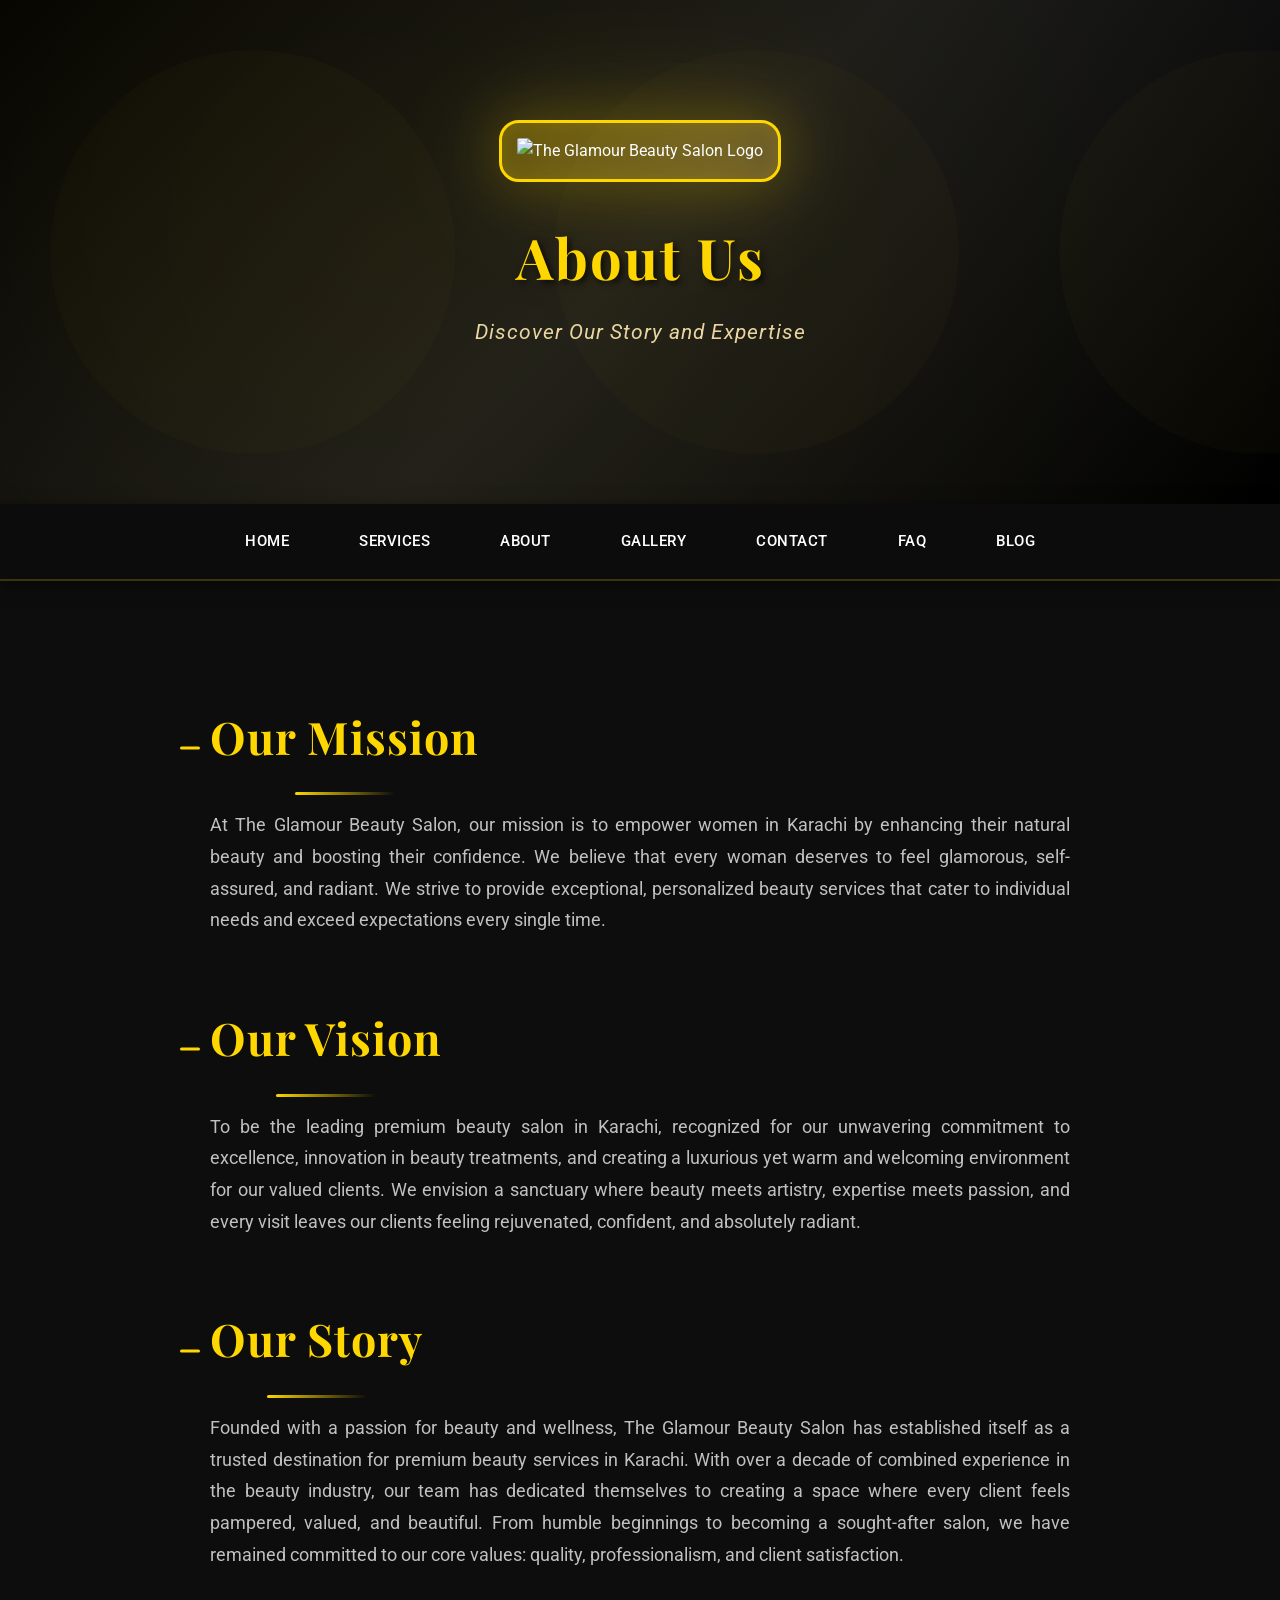
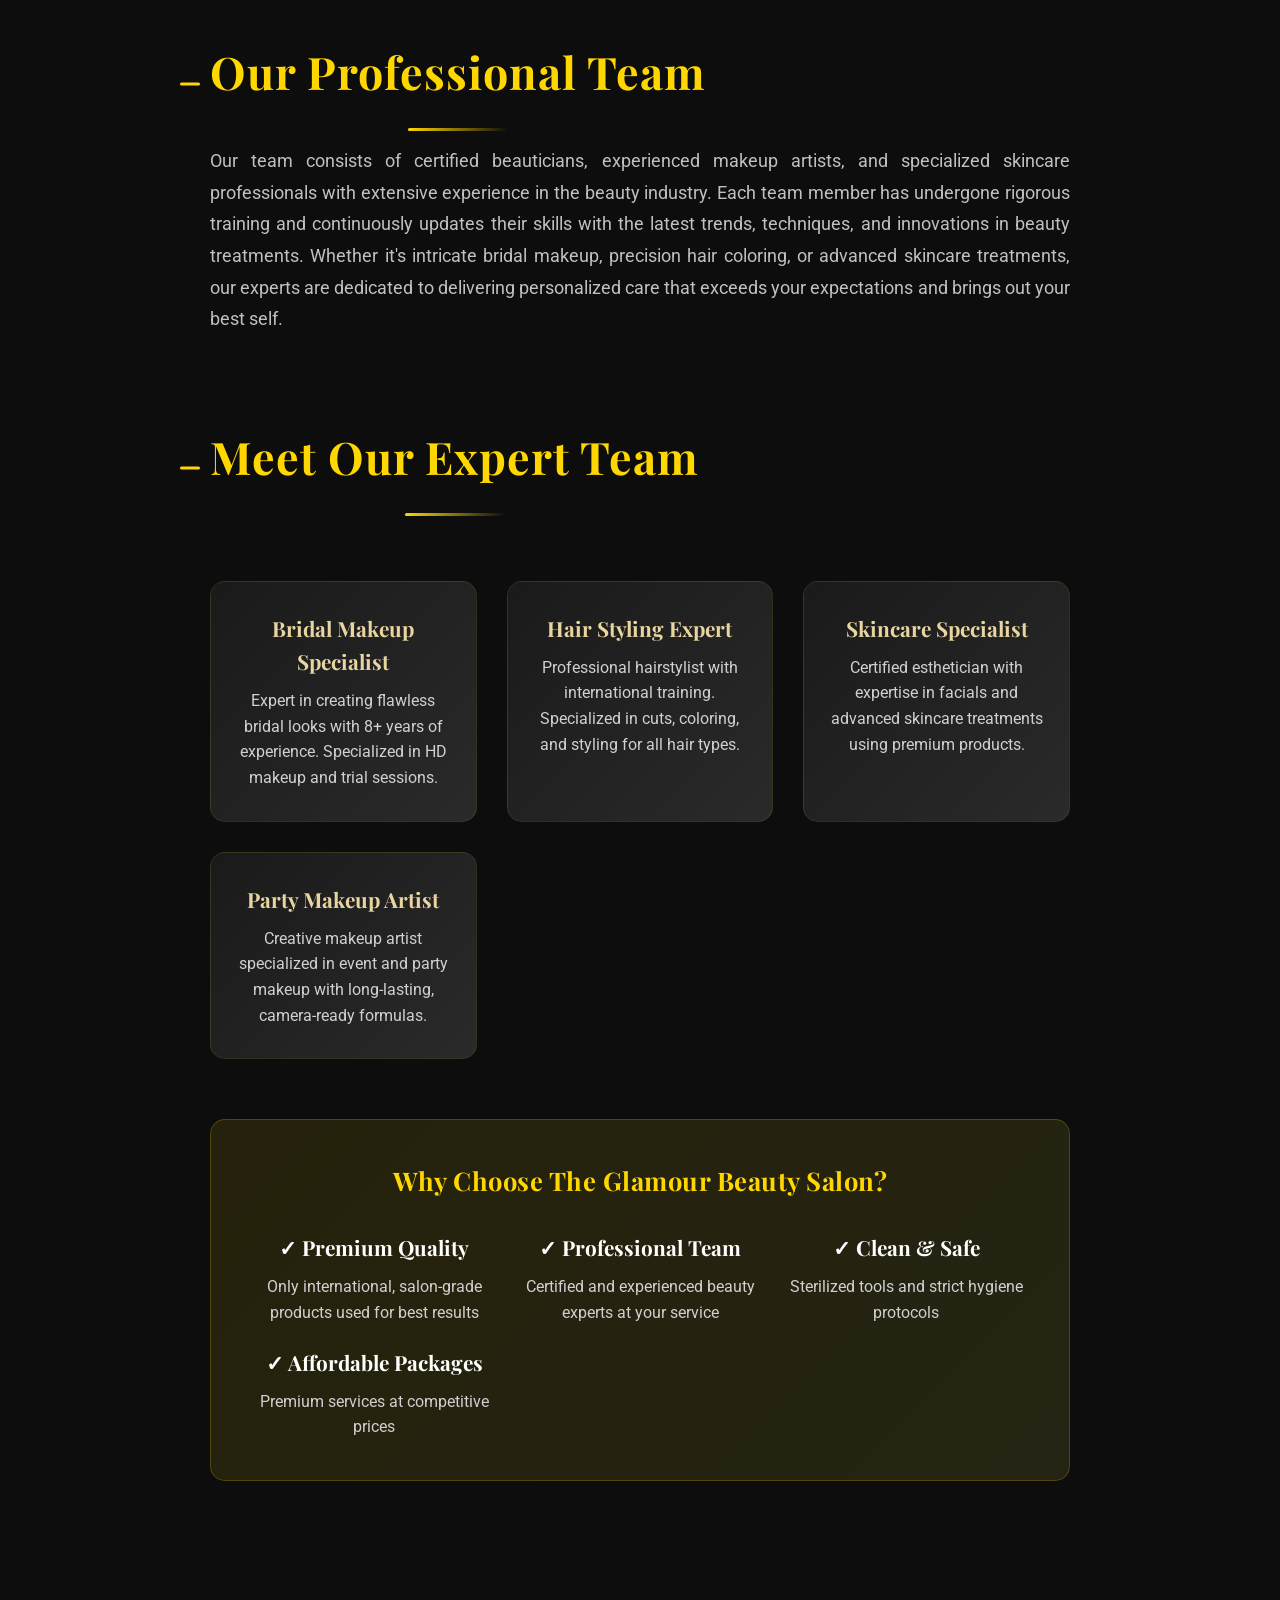
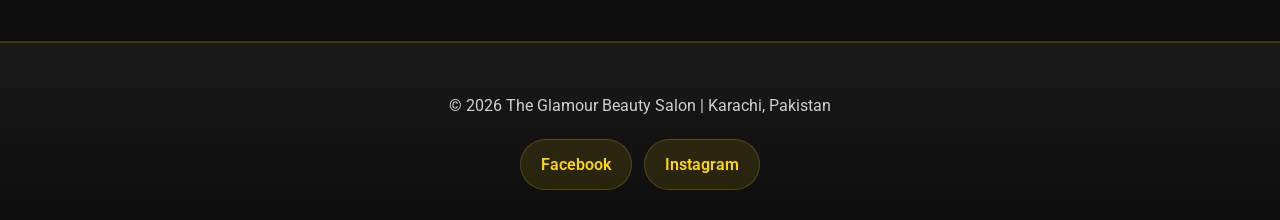
==== about.html @ a3207ed5 "Complete salon website with all images and pages" ====
﻿<!DOCTYPE html>
<html lang="en">
<head><base href="./">
  <meta charset="UTF-8">
  <meta name="viewport" content="width=device-width, initial-scale=1.0">
  <meta name="description" content="About The Glamour Beauty Salon - Our mission, vision, and professional team in Karachi, Pakistan.">
  <meta name="author" content="The Glamour Beauty Salon">
  <title>About Us - The Glamour Beauty Salon</title>
  <link href="https://fonts.googleapis.com/css2?family=Playfair+Display:wght@400;700&family=Roboto:wght@300;400;500;700&display=swap" rel="stylesheet">
  <link rel="stylesheet" href="style.css">
</head>
<body>

<!-- HERO SECTION -->
<header class="hero">
  <img src="logo.png.jpeg" class="logo" alt="The Glamour Beauty Salon Logo">
  <h1>About Us</h1>
  <p>Discover Our Story and Expertise</p>
</header>

<!-- NAVIGATION -->
<nav>
  <a href="index.html">Home</a>
  <a href="services.html">Services</a>
  <a href="about.html">About</a>
  <a href="gallery.html">Gallery</a>
  <a href="contact.html">Contact</a>
  <a href="faq.html">FAQ</a>
  <a href="blog.html">Blog</a>
</nav>

<!-- ABOUT CONTENT SECTION -->
<section class="about-content">
  <div class="about-text">
    <h2>Our Mission</h2>
    <p>At The Glamour Beauty Salon, our mission is to empower women in Karachi by enhancing their natural beauty and boosting their confidence. We believe that every woman deserves to feel glamorous, self-assured, and radiant. We strive to provide exceptional, personalized beauty services that cater to individual needs and exceed expectations every single time.</p>
    
    <h2>Our Vision</h2>
    <p>To be the leading premium beauty salon in Karachi, recognized for our unwavering commitment to excellence, innovation in beauty treatments, and creating a luxurious yet warm and welcoming environment for our valued clients. We envision a sanctuary where beauty meets artistry, expertise meets passion, and every visit leaves our clients feeling rejuvenated, confident, and absolutely radiant.</p>
    
    <h2>Our Story</h2>
    <p>Founded with a passion for beauty and wellness, The Glamour Beauty Salon has established itself as a trusted destination for premium beauty services in Karachi. With over a decade of combined experience in the beauty industry, our team has dedicated themselves to creating a space where every client feels pampered, valued, and beautiful. From humble beginnings to becoming a sought-after salon, we have remained committed to our core values: quality, professionalism, and client satisfaction.</p>
    
    <h2>Our Professional Team</h2>
    <p>Our team consists of certified beauticians, experienced makeup artists, and specialized skincare professionals with extensive experience in the beauty industry. Each team member has undergone rigorous training and continuously updates their skills with the latest trends, techniques, and innovations in beauty treatments. Whether it's intricate bridal makeup, precision hair coloring, or advanced skincare treatments, our experts are dedicated to delivering personalized care that exceeds your expectations and brings out your best self.</p>
  </div>

  <h2 style="margin-top: 60px; text-align: center;">Meet Our Expert Team</h2>
  <div class="team-grid">
    <div class="team-card">
      <h4>Bridal Makeup Specialist</h4>
      <p>Expert in creating flawless bridal looks with 8+ years of experience. Specialized in HD makeup and trial sessions.</p>
    </div>
    <div class="team-card">
      <h4>Hair Styling Expert</h4>
      <p>Professional hairstylist with international training. Specialized in cuts, coloring, and styling for all hair types.</p>
    </div>
    <div class="team-card">
      <h4>Skincare Specialist</h4>
      <p>Certified esthetician with expertise in facials and advanced skincare treatments using premium products.</p>
    </div>
    <div class="team-card">
      <h4>Party Makeup Artist</h4>
      <p>Creative makeup artist specialized in event and party makeup with long-lasting, camera-ready formulas.</p>
    </div>
  </div>

  <div style="background: linear-gradient(135deg, rgba(255, 215, 0, 0.1), rgba(255, 237, 74, 0.1)); padding: 40px; border-radius: 15px; margin-top: 60px; border: 1px solid rgba(255, 215, 0, 0.2);">
    <h3 style="text-align: center; color: #ffd700;">Why Choose The Glamour Beauty Salon?</h3>
    <div style="display: grid; grid-template-columns: repeat(auto-fit, minmax(200px, 1fr)); gap: 20px; margin-top: 30px; text-align: center;">
      <div>
        <h4 style="color: #fff;">✓ Premium Quality</h4>
        <p>Only international, salon-grade products used for best results</p>
      </div>
      <div>
        <h4 style="color: #fff;">✓ Professional Team</h4>
        <p>Certified and experienced beauty experts at your service</p>
      </div>
      <div>
        <h4 style="color: #fff;">✓ Clean & Safe</h4>
        <p>Sterilized tools and strict hygiene protocols</p>
      </div>
      <div>
        <h4 style="color: #fff;">✓ Affordable Packages</h4>
        <p>Premium services at competitive prices</p>
      </div>
    </div>
  </div>
</section>

<!-- FOOTER -->
<footer>
  <p>&copy; 2026 The Glamour Beauty Salon | Karachi, Pakistan</p>
  <div class="footer-social">
    <a href="https://www.facebook.com/share/1CPtgfu52s/" title="Facebook">Facebook</a>
    <a href="https://www.instagram.com/theglamourbeautysalon_official?igsh=c2xicDVqaHN4c2M3" title="Instagram">Instagram</a>
    
  </div>
</footer>

</body>
</html>
---- style.css ----
/* ============================================
   GLOBAL STYLES - LUXURY BEAUTY SALON
   ============================================ */

/* RESET */
* {
  margin: 0;
  padding: 0;
  box-sizing: border-box;
}

html {
  scroll-behavior: smooth;
}

body {
  font-family: 'Roboto', sans-serif;
  background: #0d0d0d;
  color: #ffffff;
  line-height: 1.6;
  overflow-x: hidden;
}

h1, h2, h3, h4 {
  font-family: 'Playfair Display', serif;
  font-weight: 700;
}

p {
  color: #d0d0d0;
}

/* ============================================
   HERO SECTION
   ============================================ */
.hero {
  text-align: center;
  padding: 120px 20px;
  background: linear-gradient(135deg, #000000 0%, #1a1a1a 50%, #000000 100%);
  position: relative;
  overflow: hidden;
  animation: fadeIn 0.8s ease-out;
}

.hero::before {
  content: '';
  position: absolute;
  top: 0;
  left: 0;
  right: 0;
  bottom: 0;
  background: radial-gradient(circle at 30% 50%, rgba(255, 215, 0, 0.05), transparent);
  z-index: 1;
}

.hero::after {
  content: '';
  position: absolute;
  top: 0;
  left: 0;
  right: 0;
  bottom: 0;
  background: url('data:image/svg+xml,<svg xmlns="http://www.w3.org/2000/svg" viewBox="0 0 100 100"><circle cx="50" cy="50" r="40" fill="%23ffd700" opacity="0.02"/></svg>');
  z-index: 1;
}

.hero * {
  position: relative;
  z-index: 2;
}

.logo {
  width: 250px;
  height: 250px;
  margin-bottom: 30px;
  filter: drop-shadow(0 0 30px rgba(255, 215, 0, 0.6)) drop-shadow(0 0 60px rgba(255, 215, 0, 0.3));
  animation: slideDown 0.8s ease-out, glow 2s ease-in-out infinite alternate;
  border-radius: 20px;
  background: linear-gradient(135deg, rgba(255, 215, 0, 0.2), rgba(201, 169, 97, 0.3));
  padding: 15px;
  border: 3px solid #ffd700;
  box-shadow: inset 0 0 20px rgba(255, 215, 0, 0.2);
}

.hero h1 {
  font-size: 3.5rem;
  color: #ffd700;
  margin-bottom: 15px;
  text-shadow: 3px 3px 6px rgba(0,0,0,0.7);
  letter-spacing: 2px;
  animation: slideUp 0.8s ease-out 0.2s both;
}

.hero p {
  font-size: 1.3rem;
  color: #e8d5a0;
  margin-bottom: 35px;
  animation: slideUp 0.8s ease-out 0.4s both;
  font-style: italic;
  letter-spacing: 1px;
}

/* ============================================
   NAVIGATION
   ============================================ */
nav {
  display: flex;
  justify-content: center;
  background: rgba(13, 13, 13, 0.95);
  padding: 15px 20px;
  position: sticky;
  top: 0;
  z-index: 1000;
  backdrop-filter: blur(15px);
  gap: 30px;
  flex-wrap: wrap;
  border-bottom: 2px solid rgba(255, 215, 0, 0.2);
  box-shadow: 0 4px 15px rgba(0,0,0,0.5);
}

nav a {
  color: #fff;
  text-decoration: none;
  font-weight: 500;
  font-size: 1rem;
  transition: all 0.3s ease;
  padding: 10px 20px;
  border-radius: 25px;
  position: relative;
  letter-spacing: 0.5px;
  text-transform: uppercase;
  font-size: 0.95rem;
}

nav a::before {
  content: '';
  position: absolute;
  bottom: 0;
  left: 50%;
  width: 0;
  height: 2px;
  background: #ffd700;
  transition: all 0.3s ease;
  transform: translateX(-50%);
}

nav a:hover {
  color: #ffd700;
  background: rgba(255, 215, 0, 0.1);
  transform: translateY(-2px);
}

nav a:hover::before {
  width: 80%;
}

/* ============================================
   BUTTONS
   ============================================ */
.btn {
  display: inline-block;
  padding: 15px 40px;
  background: linear-gradient(45deg, #ffd700, #ffed4e);
  color: #000;
  text-decoration: none;
  font-weight: 700;
  border-radius: 50px;
  transition: all 0.3s ease;
  box-shadow: 0 6px 20px rgba(255, 215, 0, 0.3);
  text-transform: uppercase;
  letter-spacing: 1.5px;
  font-size: 0.95rem;
  border: none;
  cursor: pointer;
  position: relative;
  overflow: hidden;
}

.btn::before {
  content: '';
  position: absolute;
  top: 50%;
  left: 50%;
  width: 0;
  height: 0;
  background: rgba(255, 255, 255, 0.3);
  border-radius: 50%;
  transform: translate(-50%, -50%);
  transition: width 0.6s, height 0.6s;
}

.btn:hover {
  background: linear-gradient(45deg, #fff, #ffd700);
  transform: translateY(-3px);
  box-shadow: 0 10px 30px rgba(255, 215, 0, 0.5);
}

.btn:hover::before {
  width: 300px;
  height: 300px;
}

/* ============================================
   SECTIONS
   ============================================ */
section {
  padding: 80px 20px;
  max-width: 1200px;
  margin: 0 auto;
  animation: fadeIn 0.8s ease-out;
}

h2 {
  color: #ffd700;
  margin-bottom: 15px;
  font-size: 2.8rem;
  position: relative;
  display: inline-block;
  letter-spacing: 1px;
}

h2::before {
  content: '';
  position: absolute;
  left: -30px;
  top: 50%;
  transform: translateY(-50%);
  width: 20px;
  height: 3px;
  background: #ffd700;
  border-radius: 2px;
}

h2::after {
  content: '';
  display: block;
  width: 100px;
  height: 3px;
  background: linear-gradient(90deg, #ffd700, transparent);
  margin: 20px auto 0;
  border-radius: 2px;
}

h3 {
  color: #fff;
  margin-bottom: 15px;
  font-size: 1.6rem;
  letter-spacing: 0.5px;
}

h4 {
  color: #e8d5a0;
  margin-bottom: 10px;
  font-size: 1.3rem;
}

/* ============================================
   SERVICE & REASON CARDS
   ============================================ */
.service-card, .reason-card, .faq-item {
  background: linear-gradient(135deg, rgba(26, 26, 26, 0.8), rgba(42, 42, 42, 0.8));
  padding: 40px 30px;
  border-radius: 15px;
  box-shadow: 0 8px 25px rgba(0,0,0,0.4);
  transition: all 0.3s ease;
  border: 1px solid rgba(255, 215, 0, 0.15);
  backdrop-filter: blur(10px);
  position: relative;
  overflow: hidden;
}

.service-card::before, .reason-card::before {
  content: '';
  position: absolute;
  top: 0;
  left: -100%;
  width: 100%;
  height: 100%;
  background: linear-gradient(90deg, transparent, rgba(255, 215, 0, 0.2), transparent);
  transition: left 0.5s ease;
}

.service-card:hover::before, .reason-card:hover::before {
  left: 100%;
}

.service-card:hover, .reason-card:hover {
  transform: translateY(-12px);
  box-shadow: 0 15px 40px rgba(255, 215, 0, 0.2);
  border-color: #ffd700;
  background: linear-gradient(135deg, rgba(26, 26, 26, 1), rgba(42, 42, 42, 1));
}

.icon {
  font-size: 3rem;
  margin-bottom: 20px;
  display: block;
  filter: drop-shadow(0 0 10px rgba(255, 215, 0, 0.3));
  animation: bounce 2s infinite;
}

@keyframes bounce {
  0%, 100% { transform: translateY(0); }
  50% { transform: translateY(-10px); }
}

.price {
  color: #ffd700;
  font-weight: 700;
  font-size: 1.2rem;
  margin-top: 15px;
}

/* ============================================
   GRID LAYOUT
   ============================================ */
.grid {
  display: grid;
  grid-template-columns: repeat(auto-fit, minmax(280px, 1fr));
  gap: 30px;
  margin-top: 50px;
}

/* ============================================
   GALLERY
   ============================================ */
.gallery-grid {
  display: grid;
  grid-template-columns: repeat(auto-fit, minmax(250px, 1fr));
  gap: 25px;
  margin: 50px 0;
}

.gallery-item {
  position: relative;
  overflow: hidden;
  border-radius: 15px;
  box-shadow: 0 8px 25px rgba(0,0,0,0.4);
  aspect-ratio: 1;
  cursor: pointer;
}

.gallery-img {
  width: 100%;
  height: 100%;
  object-fit: cover;
  transition: all 0.4s ease;
  filter: brightness(0.8) contrast(1.1);
}

.gallery-item:hover .gallery-img {
  transform: scale(1.1) rotate(2deg);
  filter: brightness(1) contrast(1.2);
}

.gallery-overlay {
  position: absolute;
  top: 0;
  left: 0;
  right: 0;
  bottom: 0;
  background: rgba(255, 215, 0, 0.1);
  display: flex;
  align-items: center;
  justify-content: center;
  opacity: 0;
  transition: all 0.3s ease;
}

.gallery-item:hover .gallery-overlay {
  opacity: 1;
  background: rgba(255, 215, 0, 0.3);
}

/* ============================================
   ABOUT SECTION
   ============================================ */
.about-content {
  text-align: left;
  max-width: 900px;
  margin: 0 auto;
}

.about-text h2 {
  text-align: center;
  margin-top: 40px;
}

.about-text p {
  font-size: 1.1rem;
  line-height: 1.8;
  margin-bottom: 25px;
  color: #c0c0c0;
  text-align: justify;
}

.team-grid {
  display: grid;
  grid-template-columns: repeat(auto-fit, minmax(220px, 1fr));
  gap: 30px;
  margin-top: 50px;
}

.team-card {
  background: linear-gradient(135deg, #1a1a1a, #2a2a2a);
  padding: 30px 20px;
  border-radius: 15px;
  text-align: center;
  border: 1px solid rgba(255, 215, 0, 0.1);
  transition: all 0.3s ease;
}

.team-card:hover {
  transform: translateY(-10px);
  border-color: #ffd700;
  box-shadow: 0 12px 30px rgba(255, 215, 0, 0.2);
}

/* ============================================
   FORM STYLING
   ============================================ */
form {
  max-width: 600px;
  margin: 40px auto;
  background: linear-gradient(135deg, rgba(26, 26, 26, 0.8), rgba(42, 42, 42, 0.8));
  padding: 40px;
  border-radius: 15px;
  border: 1px solid rgba(255, 215, 0, 0.15);
  box-shadow: 0 8px 25px rgba(0,0,0,0.4);
}

.form-group {
  margin-bottom: 20px;
}

form label {
  display: block;
  margin-bottom: 8px;
  color: #ffd700;
  font-weight: 600;
  font-size: 0.95rem;
  letter-spacing: 0.5px;
}

form input,
form textarea {
  width: 100%;
  padding: 12px 15px;
  margin-bottom: 0;
  border: 1px solid rgba(255, 215, 0, 0.2);
  border-radius: 8px;
  background: rgba(255, 255, 255, 0.05);
  color: #fff;
  font-family: 'Roboto', sans-serif;
  font-size: 1rem;
  transition: all 0.3s ease;
}

form input::placeholder,
form textarea::placeholder {
  color: rgba(255, 255, 255, 0.5);
}

form input:focus,
form textarea:focus {
  outline: none;
  background: rgba(255, 255, 255, 0.1);
  border-color: #ffd700;
  box-shadow: 0 0 15px rgba(255, 215, 0, 0.2);
}

form textarea {
  resize: vertical;
  min-height: 150px;
  font-family: 'Roboto', sans-serif;
}

form button {
  width: 100%;
  padding: 12px 20px;
  background: linear-gradient(45deg, #ffd700, #ffed4e);
  border: none;
  font-weight: 700;
  cursor: pointer;
  border-radius: 8px;
  text-transform: uppercase;
  letter-spacing: 1px;
  color: #000;
  font-size: 1rem;
  transition: all 0.3s ease;
  box-shadow: 0 4px 15px rgba(255, 215, 0, 0.2);
}

form button:hover {
  transform: translateY(-2px);
  box-shadow: 0 6px 20px rgba(255, 215, 0, 0.4);
}

/* ============================================
   FAQ SECTION
   ============================================ */
.faq-container {
  max-width: 800px;
  margin: 40px auto;
}

.faq-item {
  margin-bottom: 20px;
  cursor: pointer;
}

.faq-question {
  padding: 20px;
  display: flex;
  justify-content: space-between;
  align-items: center;
  font-weight: 600;
  color: #ffd700;
  transition: all 0.3s ease;
}

.faq-item:hover .faq-question {
  color: #fff;
}

.faq-icon {
  font-size: 1.5rem;
  transition: transform 0.3s ease;
}

.faq-answer {
  padding: 0 20px;
  max-height: 0;
  overflow: hidden;
  transition: all 0.3s ease;
  color: #c0c0c0;
}

.faq-item.active .faq-answer {
  padding: 20px;
  max-height: 500px;
}

.faq-item.active .faq-icon {
  transform: rotate(180deg);
}

/* ============================================
   BLOG SECTION
   ============================================ */
.blog-grid {
  display: grid;
  grid-template-columns: repeat(auto-fit, minmax(300px, 1fr));
  gap: 30px;
  margin-top: 50px;
}

.blog-card {
  background: linear-gradient(135deg, #1a1a1a, #2a2a2a);
  border-radius: 15px;
  overflow: hidden;
  box-shadow: 0 8px 25px rgba(0,0,0,0.4);
  transition: all 0.3s ease;
  border: 1px solid rgba(255, 215, 0, 0.1);
}

.blog-image {
  width: 100%;
  height: 200px;
  object-fit: cover;
  transition: all 0.3s ease;
  filter: brightness(0.8);
}

.blog-card:hover .blog-image {
  transform: scale(1.05);
  filter: brightness(1);
}

.blog-content {
  padding: 25px;
}

.blog-date {
  color: #ffd700;
  font-size: 0.9rem;
  margin-bottom: 8px;
  font-weight: 600;
}

.blog-card h3 {
  margin-bottom: 10px;
  color: #fff;
}

.blog-excerpt {
  color: #b0b0b0;
  font-size: 0.95rem;
  line-height: 1.6;
  margin-bottom: 15px;
}

.read-more {
  color: #ffd700;
  text-decoration: none;
  font-weight: 600;
  transition: all 0.3s ease;
  cursor: pointer;
}

.read-more:hover {
  color: #fff;
  margin-right: 5px;
}

.blog-modal {
  display: none;
  position: fixed;
  top: 0;
  left: 0;
  width: 100%;
  height: 100%;
  background: rgba(0, 0, 0, 0.85);
  z-index: 2000;
  align-items: center;
  justify-content: center;
  padding: 20px;
  overflow-y: auto;
}

.blog-modal.active {
  display: flex;
}

.blog-modal-content {
  width: 100%;
  max-width: 900px;
  background: rgba(18, 18, 18, 0.98);
  border-radius: 20px;
  box-shadow: 0 20px 80px rgba(0, 0, 0, 0.7);
  padding: 30px;
  position: relative;
  border: 1px solid rgba(255, 215, 0, 0.15);
}

.blog-close-modal {
  position: absolute;
  top: 20px;
  right: 20px;
  color: #ffd700;
  font-size: 2rem;
  cursor: pointer;
  transition: all 0.3s ease;
}

.blog-close-modal:hover {
  color: #fff;
  transform: scale(1.1);
}

.blog-modal-content h3 {
  margin-bottom: 10px;
  font-size: 2rem;
  color: #fff;
}

.blog-modal-content .blog-date {
  color: #ffd700;
  margin-bottom: 20px;
}

.blog-modal-content .blog-image {
  width: 100%;
  border-radius: 15px;
  max-height: 400px;
  object-fit: cover;
}

.blog-modal-content .blog-excerpt {
  margin-top: 20px;
  color: #ddd;
  line-height: 1.8;
}

@media (max-width: 768px) {
  .blog-modal-content {
    padding: 20px;
  }

  .blog-modal-content h3 {
    font-size: 1.6rem;
  }
}

@media (max-width: 480px) {
  .blog-modal-content {
    padding: 16px;
    border-radius: 16px;
  }

  .blog-close-modal {
    top: 12px;
    right: 12px;
    font-size: 1.6rem;
  }
}

/* ============================================
   CONTACT INFO
   ============================================ */
.contact-info {
  display: grid;
  grid-template-columns: repeat(auto-fit, minmax(250px, 1fr));
  gap: 30px;
  margin: 50px 0;
  text-align: center;
}

.contact-item {
  background: linear-gradient(135deg, #1a1a1a, #2a2a2a);
  padding: 30px;
  border-radius: 15px;
  border: 1px solid rgba(255, 215, 0, 0.15);
  transition: all 0.3s ease;
}

.contact-item:hover {
  transform: translateY(-8px);
  border-color: #ffd700;
}

.contact-item h3 {
  margin-bottom: 15px;
  color: #ffd700;
}

.contact-item p {
  color: #c0c0c0;
}

.contact-item a {
  color: #ffd700;
  text-decoration: none;
  transition: all 0.3s ease;
}

.contact-item a:hover {
  text-decoration: underline;
  transform: translateX(5px);
  display: inline-block;
}

.contact-preview,
.contact-section {
  background: linear-gradient(135deg, rgba(255, 215, 0, 0.05), rgba(255, 255, 255, 0.02));
  border: 1px solid rgba(255, 215, 0, 0.15);
  border-radius: 25px;
  box-shadow: 0 20px 50px rgba(0, 0, 0, 0.45);
  padding: 50px 40px;
}

.contact-preview {
  margin-top: 40px;
}

.contact-preview h2,
.contact-section h2 {
  margin-bottom: 25px;
}

.contact-preview p,
.contact-section p {
  color: #e3d8b0;
}

.contact-preview .contact-info,
.contact-section .contact-info {
  gap: 25px;
  margin: 35px 0 20px;
}

.contact-preview .btn,
.contact-section .btn {
  display: inline-flex;
  justify-content: center;
  align-items: center;
  margin-top: 30px;
}

/* ============================================
   FOOTER
   ============================================ */
footer {
  background: linear-gradient(180deg, #1a1a1a, #0d0d0d);
  padding: 50px 20px 30px;
  text-align: center;
  color: #888;
  border-top: 2px solid rgba(255, 215, 0, 0.2);
  margin-top: 80px;
}

footer p {
  margin-bottom: 15px;
}

footer a {
  color: #ffd700;
  text-decoration: none;
  transition: all 0.3s ease;
}

footer a:hover {
  text-decoration: underline;
}

.footer-social {
  margin-top: 20px;
  display: flex;
  justify-content: center;
  flex-wrap: wrap;
  gap: 12px;
}

.footer-social a {
  display: inline-flex;
  align-items: center;
  justify-content: center;
  padding: 12px 20px;
  min-width: 100px;
  background: rgba(255, 215, 0, 0.1);
  border-radius: 999px;
  transition: all 0.3s ease;
  border: 1px solid rgba(255, 215, 0, 0.2);
  color: #ffd700;
  font-weight: 600;
}

.footer-social a:hover {
  background: #ffd700;
  color: #111;
  transform: translateY(-3px);
}

@media (max-width: 480px) {
  footer {
    padding: 40px 15px 25px;
  }

  .footer-social {
    gap: 10px;
  }

  .footer-social a {
    min-width: 90px;
    padding: 10px 14px;
    font-size: 0.92rem;
  }
}

/* ============================================
   ANIMATIONS
   ============================================ */
@keyframes fadeIn {
  from {
    opacity: 0;
  }
  to {
    opacity: 1;
  }
}

@keyframes slideDown {
  from {
    opacity: 0;
    transform: translateY(-30px);
  }
  to {
    opacity: 1;
    transform: translateY(0);
  }
}

@keyframes slideUp {
  from {
    opacity: 0;
    transform: translateY(30px);
  }
  to {
    opacity: 1;
    transform: translateY(0);
  }
}

@keyframes glow {
  from {
    filter: drop-shadow(0 0 30px rgba(255, 215, 0, 0.6)) drop-shadow(0 0 60px rgba(255, 215, 0, 0.3));
  }
  to {
    filter: drop-shadow(0 0 40px rgba(255, 215, 0, 0.8)) drop-shadow(0 0 80px rgba(255, 215, 0, 0.5));
  }
}

/* ============================================
   RESPONSIVE DESIGN
   ============================================ */
@media (max-width: 1024px) {
  .hero {
    padding: 100px 20px;
  }
  
  .hero h1 {
    font-size: 3rem;
  }
  
  h2 {
    font-size: 2.3rem;
  }
  
  section {
    padding: 60px 20px;
  }
}

@media (max-width: 768px) {
  .hero {
    padding: 80px 20px;
  }
  
  .hero h1 {
    font-size: 2.5rem;
  }
  
  .hero p {
    font-size: 1.1rem;
  }
  
  nav {
    gap: 15px;
    padding: 12px 10px;
  }
  
  nav a {
    padding: 8px 15px;
    font-size: 0.85rem;
  }
  
  h2 {
    font-size: 2rem;
  }
  
  h2::before {
    display: none;
  }
  
  section {
    padding: 50px 15px;
  }
  
  .grid {
    grid-template-columns: repeat(auto-fit, minmax(200px, 1fr));
    gap: 20px;
  }
  
  .gallery-grid {
    grid-template-columns: repeat(2, 1fr);
  }
  
  .service-card, .reason-card {
    padding: 25px 20px;
  }
  
  form {
    padding: 30px 20px;
  }
  
  .contact-info {
    grid-template-columns: 1fr;
  }
}

@media (max-width: 480px) {
  .hero h1 {
    font-size: 1.8rem;
  }
  
  .hero p {
    font-size: 0.95rem;
  }
  
  .logo {
    width: 120px;
    height: 120px;
    margin-bottom: 20px;
  }
  
  nav {
    gap: 8px;
    padding: 10px 5px;
  }
  
  nav a {
    padding: 6px 10px;
    font-size: 0.8rem;
  }
  
  h2 {
    font-size: 1.6rem;
  }
  
  h3 {
    font-size: 1.3rem;
  }
  
  section {
    padding: 40px 12px;
  }
  
  .grid {
    grid-template-columns: 1fr;
    gap: 15px;
  }
  
  .gallery-grid {
    grid-template-columns: 1fr;
  }
  
  .service-card, .reason-card {
    padding: 20px 15px;
  }
  
  .icon {
    font-size: 2.5rem;
  }
  
  .btn {
    padding: 12px 25px;
    font-size: 0.85rem;
  }
  
  form {
    padding: 25px 15px;
  }
  
  .about-text p {
    text-align: left;
  }
}
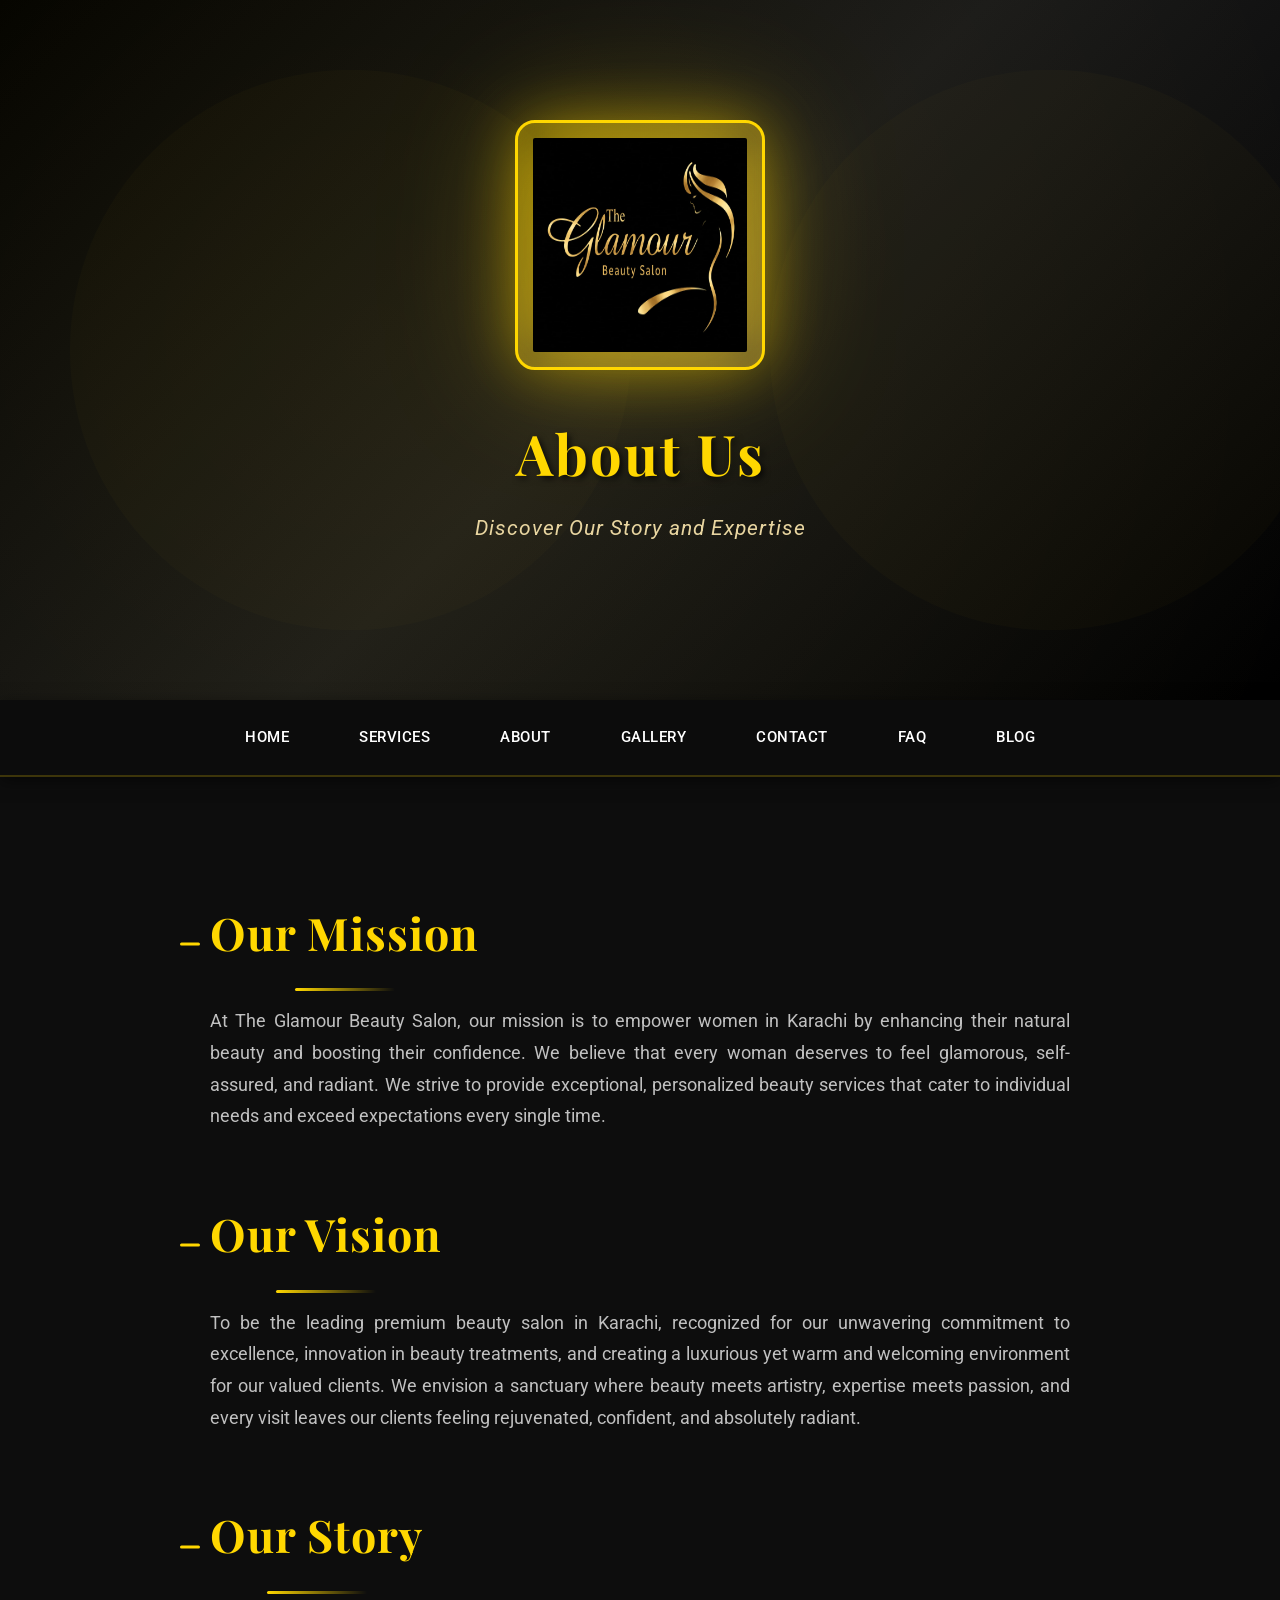
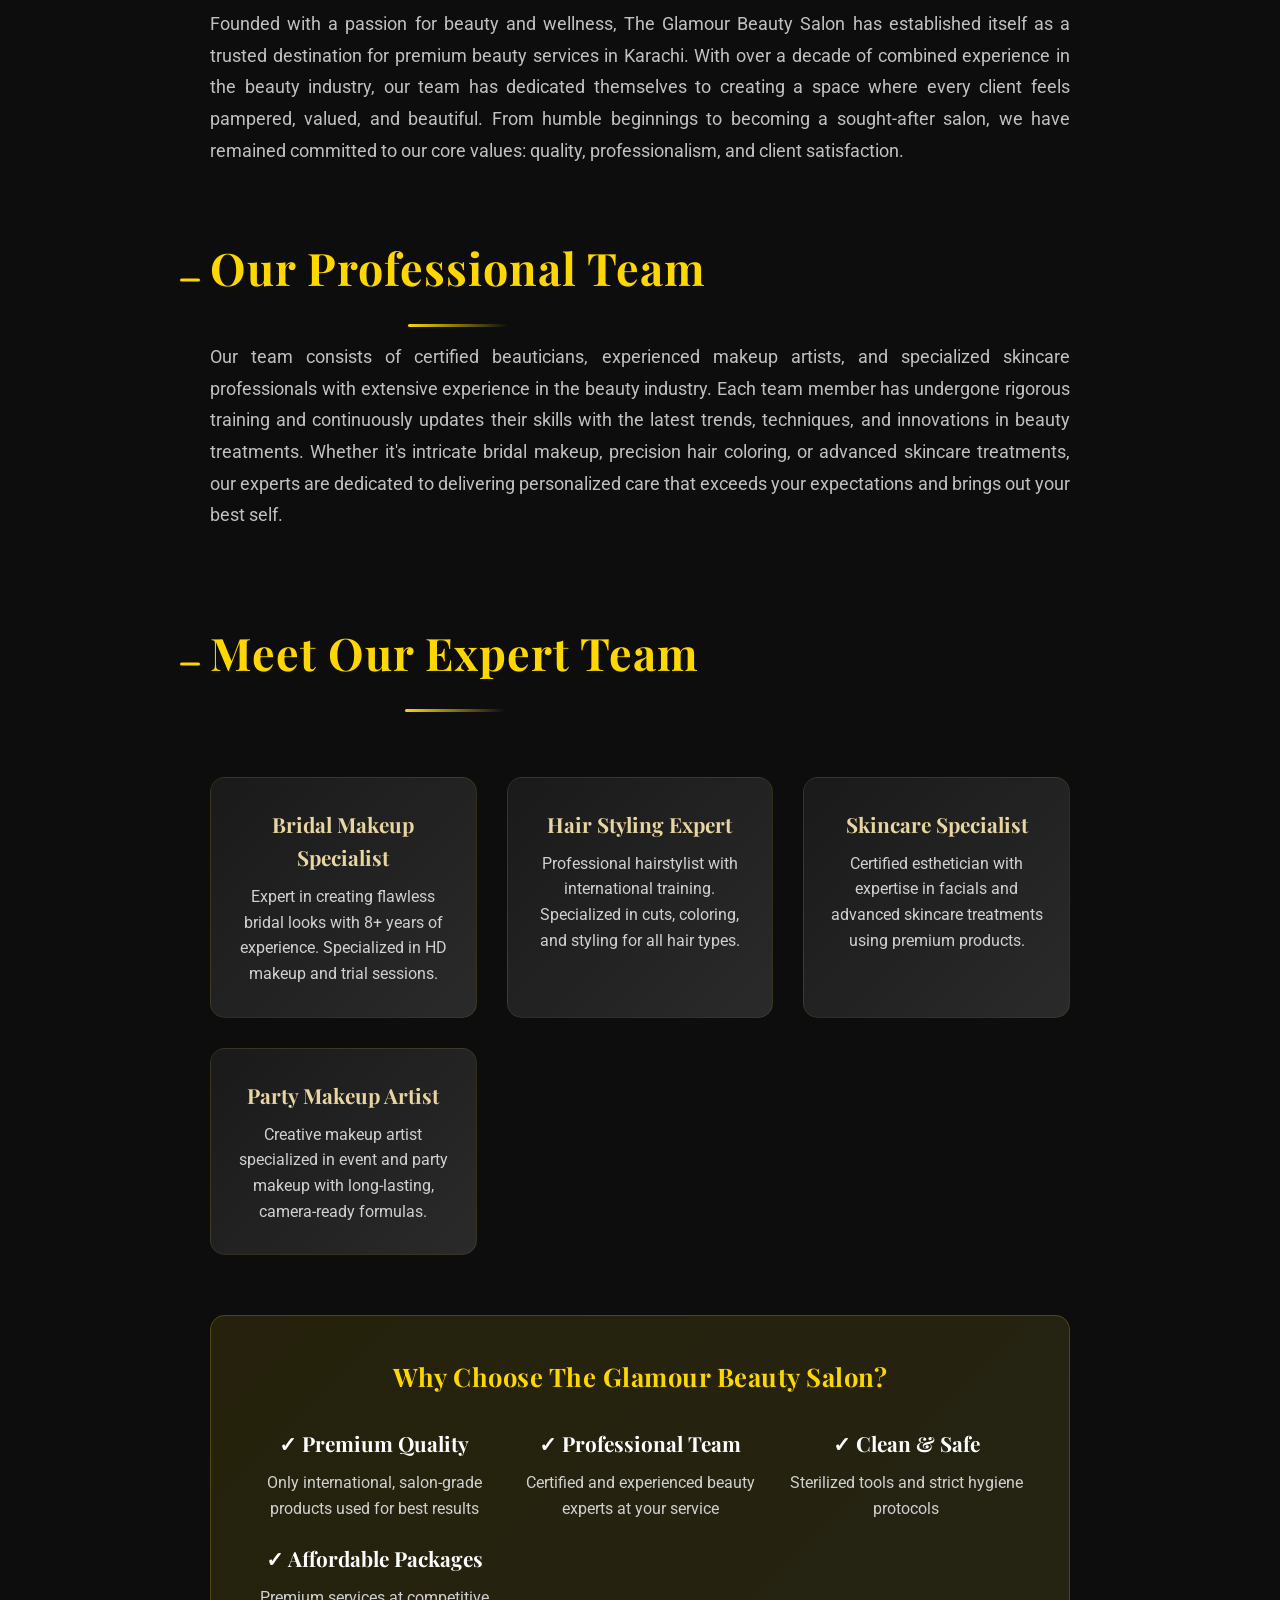
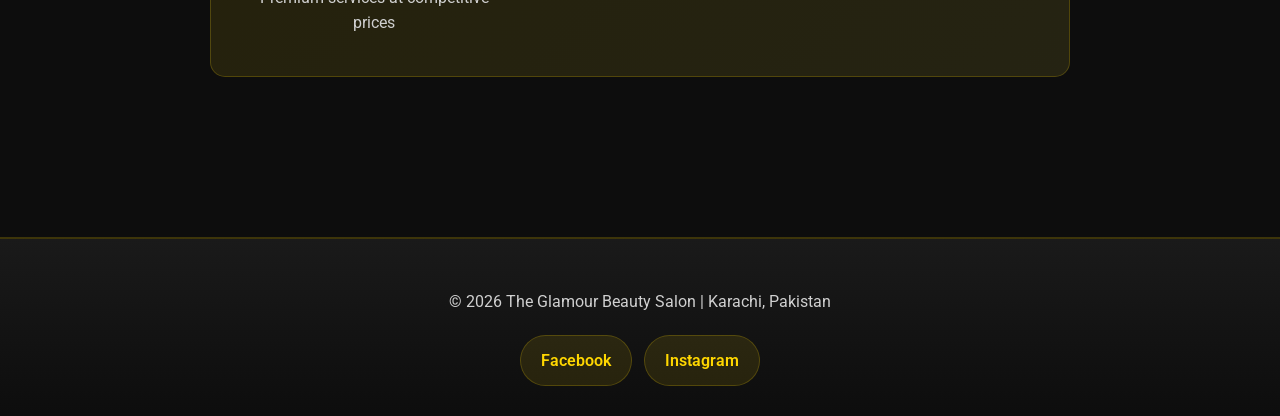
==== commit d4740f22: "Fix image paths - restore images folder prefix" ====
--- a/about.html
+++ b/about.html
@@ -13,7 +13,7 @@
 
 <!-- HERO SECTION -->
 <header class="hero">
-  <img src="logo.png.jpeg" class="logo" alt="The Glamour Beauty Salon Logo">
+  <img src="images/logo.png.jpeg" class="logo" alt="The Glamour Beauty Salon Logo">
   <h1>About Us</h1>
   <p>Discover Our Story and Expertise</p>
 </header>
@@ -105,3 +105,4 @@
 
 
 
+
